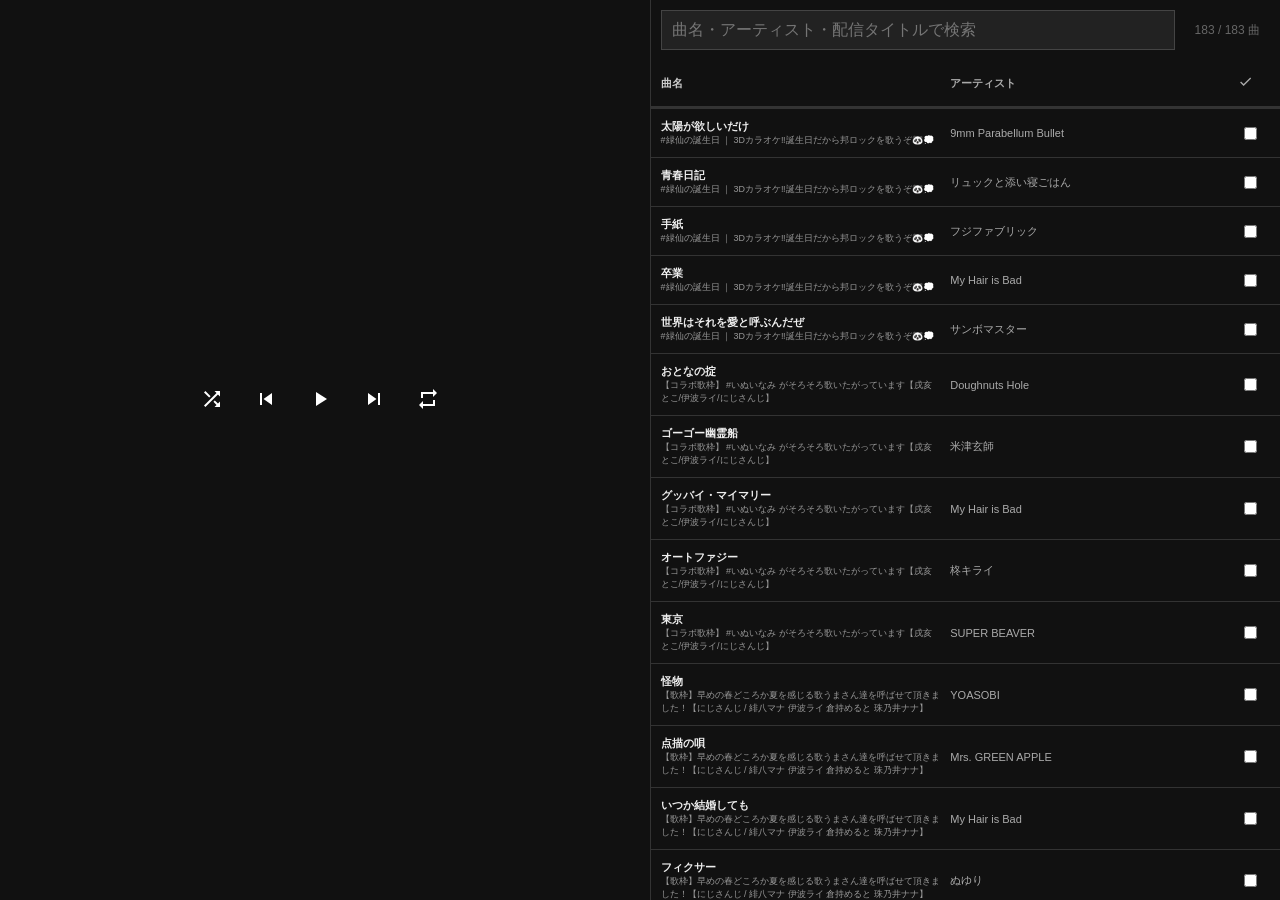
==== index.html @ 8f676361 "a" ====
<!DOCTYPE html>
<html lang="ja">
<head>
  <meta charset="UTF-8">
  <meta name="viewport" content="width=device-width, initial-scale=1.0">
  <title>YouTube Playlist</title>
  <link rel="stylesheet" href="assets/css/music.css">
  <style>
    body { font-family: sans-serif; }
    #list { margin-bottom: 20px; }
    .item { margin: 5px 0; }
    button { margin-right: 10px; }
  </style>
</head>
<body>

<!-- ▼ 固定エリア -->
<div id="app">

  <div id="playerArea">
	  <div id="playerContainer">
	    <div id="nowPlaying"></div>
	    <div id="player"></div>
	  </div>
	  
	  <div class="control-row">
	  
	    <!-- シャッフル -->
	    <button id="shuffleBtn" class="icon-btn" onclick="toggleShuffle()">
	      <svg viewBox="0 0 24 24" class="icon">
	        <path d="M10.59 9.17L5.41 4 4 5.41l5.17 5.17 1.42-1.41zM14.5 4l2.04 2.04L4 18.59 5.41 20 17.96 7.46 20 9.5V4h-5.5zm.33 9.41l-1.41 1.41 3.13 3.13L14.5 20H20v-5.5l-2.04 2.04-3.13-3.13z"/>
	      </svg>
	    </button>
	    	  
	    <!-- 前へ -->
	    <button class="icon-btn" onclick="prevVideo()">
	      <svg viewBox="0 0 24 24" class="icon">
	        <path d="M6 6h2v12H6zm3.5 6l8.5 6V6z"/>
	      </svg>
	    </button>

	    <button id="playBtn" class="icon-btn" onclick="playSelected()">
	      <!-- 再生 -->
	      <svg viewBox="0 0 24 24" class="icon icon-play">
	        <path d="M8 5v14l11-7z"/>
	      </svg>
	      
	      <!-- 停止 -->
	      <svg viewBox="0 0 24 24" class="icon icon-stop">
	        <path d="M6 19h4V5H6v14zm8-14v14h4V5h-4z"/>
	      </svg>
	    </button>

	    <!-- 次へ -->
	    <button class="icon-btn" onclick="nextVideo()">
	      <svg viewBox="0 0 24 24" class="icon">
	        <path d="M6 18l8.5-6L6 6v12zM16 6v12h2V6h-2z"/>
	      </svg>
	    </button>

	    <!-- ループ -->
	    <button id="loopBtn" class="icon-btn" onclick="toggleLoop()">
	      <svg viewBox="0 0 24 24" class="icon">
	        <path d="M7 7h10v3l4-4-4-4v3H5v6h2V7zm10 10H7v-3l-4 4 4 4v-3h12v-6h-2v4z"/>
	      </svg>
	    </button>
	  </div>
	  
  </div>

  <div id="mainArea">

	  <div id="searchArea">
	    <input type="text" id="searchInput" placeholder="曲名・アーティスト・配信タイトルで検索">
	    <div id="songCount"></div>
	  </div>

	  <div id="listHeader">

	    <div class="header-row">
	      <div class="col-song">曲名</div>
	      <div class="col-artist">アーティスト</div>
	      
	      <div class="col-check">
	      	<button id="selectToggleBtn" class="icon-btn-check" onclick="toggleSelectAll()">
	      		<svg viewBox="0 0 24 24" class="icon-check">
	        		<path d="M9 16.17L4.83 12l-1.42 1.41L9 19 21 7l-1.41-1.41z"/>
	      		</svg>
	      	</button>
	      </div>
	      
	    </div>

	  </div>

	<!-- ▼ スクロールエリア -->
	<div id="listContainer">
	  <div id="list"></div>
	</div>

  </div>
</div>

<script src="assets/js/music.js"></script>
<script src="https://www.youtube.com/iframe_api"></script>

</body>
</html>
---- assets/css/music.css ----
/* =========================================
   ■ 基本レイアウト
========================================= */
body {
  margin: 0;
  display: flex;
  flex-direction: column;
  height: 100vh;
  font-family: sans-serif;
  background: #111;
  color: #eee;
}

/* アプリ全体 */
#app {
  display: block;
}

/* =========================================
   ■ PCレイアウト（2カラム）
========================================= */
@media (min-width: 1024px) {

  #app {
    display: flex;
    height: 100vh;
  }

  /* 左：プレイヤー */
  #playerArea {
    flex: 1;
    padding: 10px;
    border-right: 1px solid #333;
    position: sticky;
    top: 0;
    height: 100vh;
    box-sizing: border-box;
  }

  /* 右：リスト */
  #mainArea {
    flex: 1;
    display: flex;
    flex-direction: column;
  }

  #list {
    flex: 1;
    overflow-y: auto;
  }
}


/* =========================================
   ■ プレイヤー
========================================= */
#player {
  width: 100%;
  aspect-ratio: 16 / 9;
}

@media (max-width: 600px) {
  #player {
    max-height: 220px;
  }
}

#playerContainer {
  padding: 10px;
}

#nowPlaying {
  margin-bottom: 8px;
  font-weight: bold;
}


/* =========================================
   ■ コントロールボタン
========================================= */
.control-row {
  display: flex;
  gap: 8px;
  justify-content: center;
  align-items: center;
}

/* ボタン共通 */
.icon-btn {
  background: none;
  border: none;
  padding: 6px;
  cursor: pointer;
}

/* SVG共通 */
.icon {
  width: 24px;
  height: 24px;
  fill: #fff;
}

/* ホバー＆ON状態 */
.icon-btn:hover .icon {
  fill: #4da3ff;
}

.icon-btn.active .icon {
  fill: #4da3ff;
}

/* =========================================
   ■ チェックボタン
========================================= */
.icon-btn-check {
  background: none;
  border: none;
  padding: 6px;
  cursor: pointer;
}

.icon-check {
  width: 15px;
  height: 15px;
  fill: #aaa;
}

.icon-btn-check:hover .icon { 
  fill: #4da3ff;
}


/* =========================================
   ■ 再生ボタン
========================================= */

/* 停止アイコンはデフォルト非表示 */
.icon-stop {
  display: none;
}

/* 再生中：▶を隠して■を表示 */
#playBtn.playing .icon-play {
  display: none;
}

#playBtn.playing .icon-stop {
  display: inline;
}


/* =========================================
   ■ 検索エリア
========================================= */
#searchArea {
  margin: 10px;
  display: flex;
  align-items: center;
  gap: 10px;
}

#searchInput {
  flex: 2;
  padding: 10px;
  font-size: 16px;
  background: #222;
  color: #fff;
  border: 1px solid #444;
}

#songCount {
  font-size: 12px;
  color: #666;
  padding: 4px 10px;
  white-space: nowrap;
}


/* =========================================
   ■ リストヘッダー（固定）
========================================= */
#listHeader {
  position: sticky;
  top: 0;
  z-index: 10;
  background: #111;
  border-bottom: 1px solid #333;
}

.header-row {
  display: flex;
  align-items: center;
  padding: 8px 10px;
  border-bottom: 2px solid #333;
  font-weight: bold;
  color: #ccc;
}


/* =========================================
   ■ 曲リスト
========================================= */

/* 行 */
.song-row {
  border-bottom: 1px solid #333;
  cursor: pointer;
}

.song-row:hover {
  background: #222;
}

/* 行内部 */
.song-row-inner {
  display: flex;
  align-items: center;
  padding: 10px;
}

/* カラム */
.col-song {
  flex: 2;
  display: flex;
  flex-direction: column;
  font-size: 11px;
}

.col-artist {
  flex: 2;
  padding-left: 10px;
  font-size: 11px;
  color: #aaa;
}

.col-check {
  width: 40px;
  display: flex;
  justify-content: center;
  align-items: center;
  flex-shrink: 0;
}

/* 曲名 */
.song-name {
  font-weight: bold;
  font-size: 11px;
}

/* 配信タイトル（PCのみ表示） */
.stream-title {
  font-size: 9px;
  color: #999;
  display: none;
}

@media (min-width: 768px) {
  .stream-title {
    display: block;
  }
}


/* =========================================
   ■ チェックボックス
========================================= */
.song-checkbox {
  cursor: default;
  margin: 0;
}


/* =========================================
   ■ リストスクロール
========================================= */
#listContainer {
  overflow-y: auto;
  height: 100vh;
}
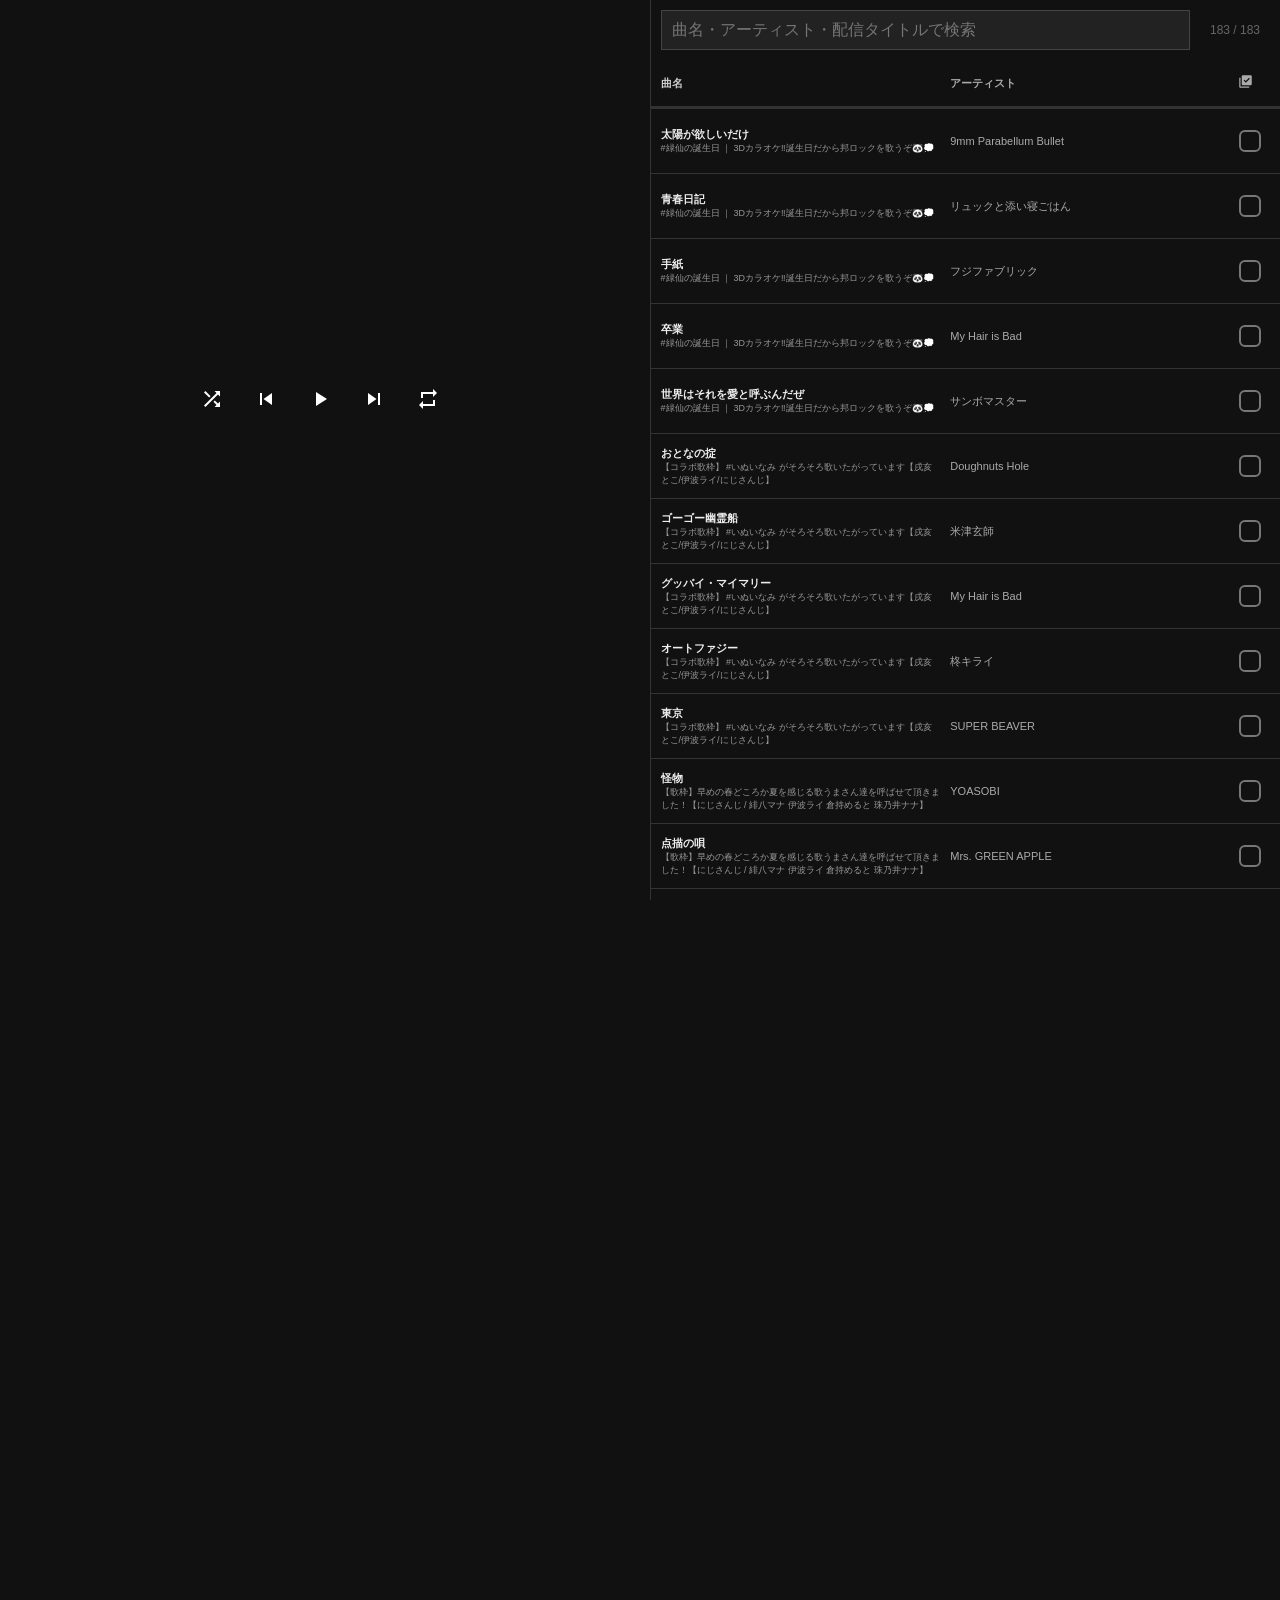
==== commit dcbefb2c: "a" ====
--- a/index.html
+++ b/index.html
@@ -47,7 +47,7 @@
 	      
 	      <!-- 停止 -->
 	      <svg viewBox="0 0 24 24" class="icon icon-stop">
-	        <path d="M6 19h4V5H6v14zm8-14v14h4V5h-4z"/>
+	        <path d="M6 6h12v12H6z"/>
 	      </svg>
 	    </button>
 
@@ -84,7 +84,7 @@
 	      <div class="col-check">
 	      	<button id="selectToggleBtn" class="icon-btn-check" onclick="toggleSelectAll()">
 	      		<svg viewBox="0 0 24 24" class="icon-check">
-	        		<path d="M9 16.17L4.83 12l-1.42 1.41L9 19 21 7l-1.41-1.41z"/>
+	        		<path d="M20 2H8c-1.1 0-2 .9-2 2v12c0 1.1.9 2 2 2h12c1.1 0 2-.9 2-2V4c0-1.1-.9-2-2-2zm-7.53 12L9 10.5l1.4-1.41 2.07 2.08L17.6 6 19 7.41 12.47 14zM4 6H2v14c0 1.1.9 2 2 2h14v-2H4V6z"/>
 	      		</svg>
 	      	</button>
 	      </div>
--- a/assets/css/music.css
+++ b/assets/css/music.css
@@ -260,15 +260,89 @@
   }
 }
 
-
-/* =========================================
-   ■ チェックボックス
-========================================= */
+/* =========================================
+   ■ 再生中の行ハイライト
+========================================= */
+.song-row.playing {
+  background: #2a2a2a;
+}
+
+.song-row.playing .song-name {
+  color: #4da3ff;
+}
+
+/* =========================================
+   ■ 曲チェックボックス：押しやすいカスタム表示
+========================================= */
+
+/* タップ領域 */
+.check-wrap {
+  width: 44px;
+  height: 44px;
+  display: flex;
+  align-items: center;
+  justify-content: center;
+  cursor: pointer;
+}
+
+/* 本物のcheckboxは見えなくする */
 .song-checkbox {
-  cursor: default;
-  margin: 0;
-}
-
+  position: absolute;
+  opacity: 0;
+  pointer-events: none;
+}
+
+/* 見た目用の四角 */
+.check-icon {
+  width: 22px;
+  height: 22px;
+  border: 2px solid #777;
+  border-radius: 6px;
+  display: flex;
+  align-items: center;
+  justify-content: center;
+  box-sizing: border-box;
+}
+
+/* チェックSVGは最初非表示 */
+.check-svg {
+  width: 16px;
+  height: 16px;
+  fill: #fff;
+  display: none;
+}
+
+/* チェック時 */
+.song-checkbox:checked + .check-icon {
+  background: #444;
+  border-color: #888;
+}
+
+.song-checkbox:checked + .check-icon .check-svg {
+  display: block;
+}
+
+/* ホバー時 */
+.check-wrap:hover .check-icon {
+  border-color: #4da3ff;
+}
+
+/* スマホではさらに押しやすく */
+@media (max-width: 600px) {
+  .col-check {
+    width: 52px;
+  }
+
+  .check-wrap {
+    width: 48px;
+    height: 48px;
+  }
+
+  .check-icon {
+    width: 24px;
+    height: 24px;
+  }
+}
 
 /* =========================================
    ■ リストスクロール
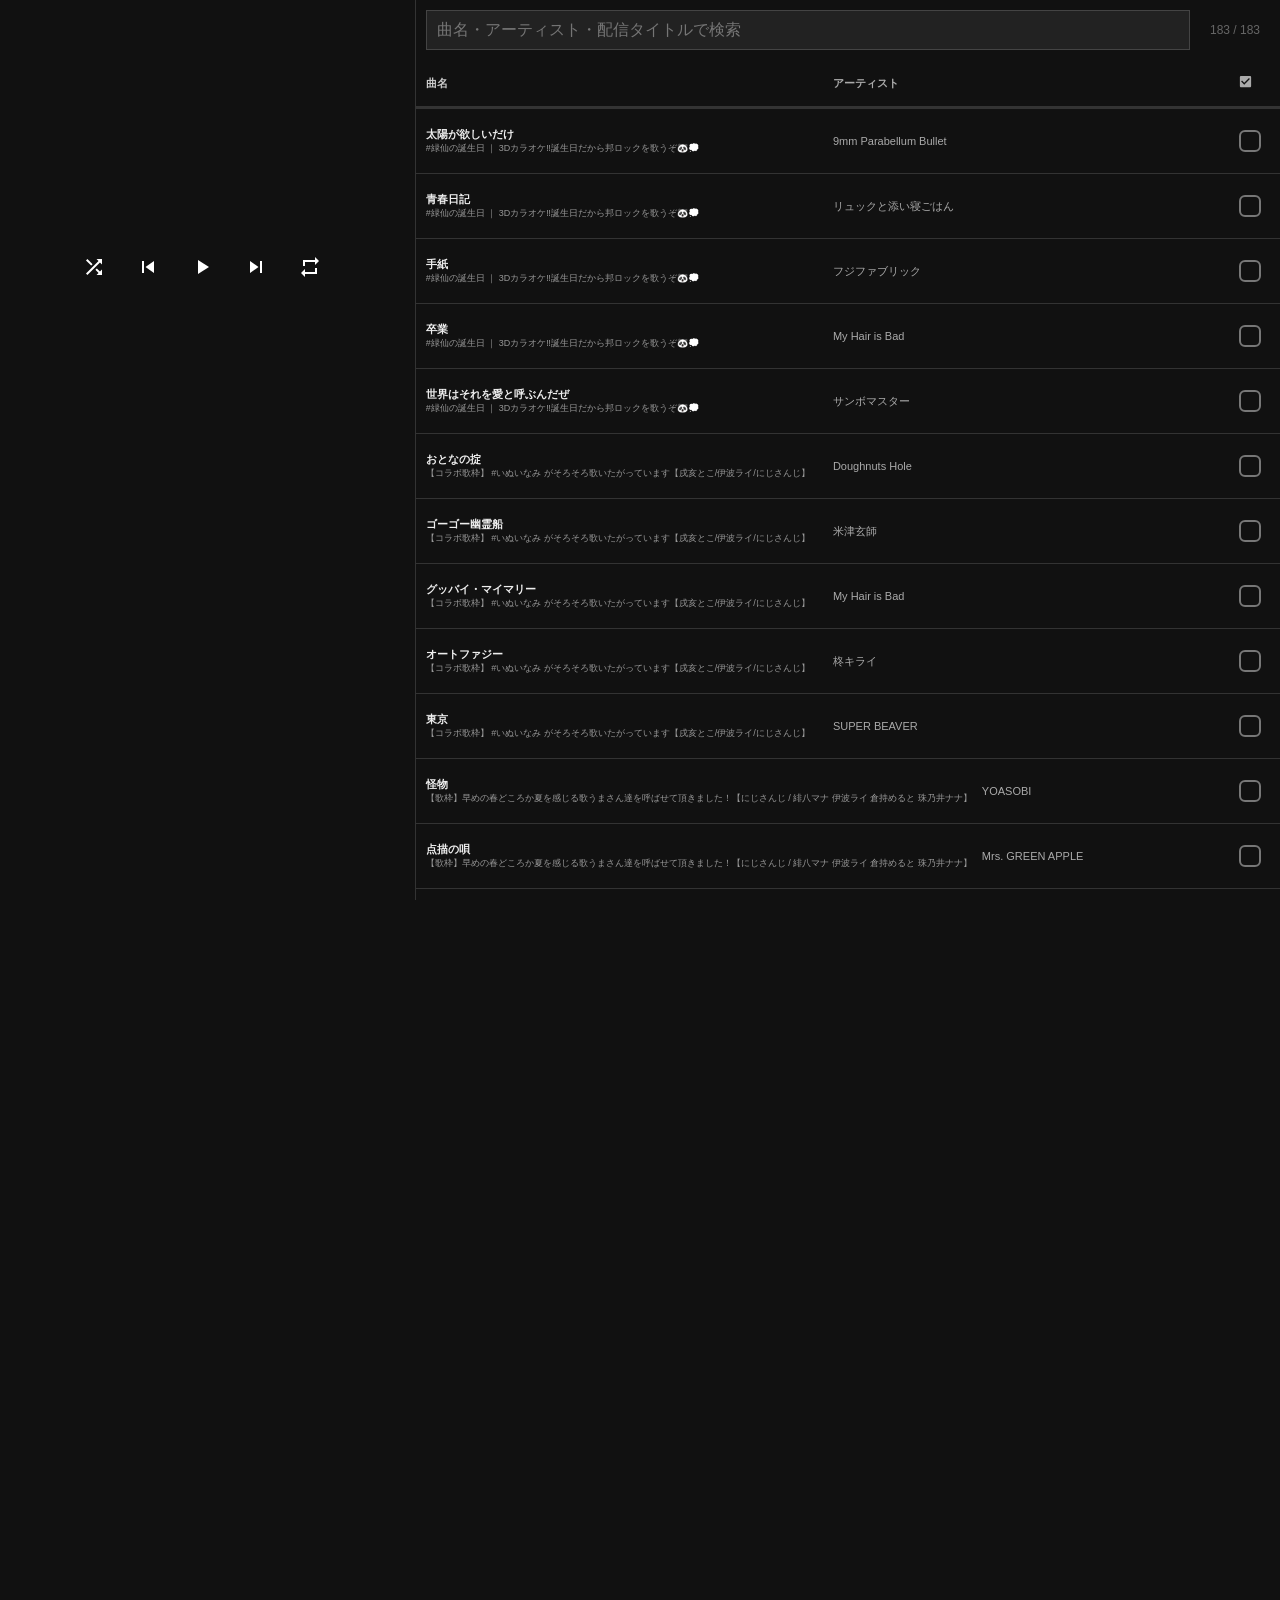
==== commit 8bbed127: "a" ====
--- a/index.html
+++ b/index.html
@@ -84,7 +84,7 @@
 	      <div class="col-check">
 	      	<button id="selectToggleBtn" class="icon-btn-check" onclick="toggleSelectAll()">
 	      		<svg viewBox="0 0 24 24" class="icon-check">
-	        		<path d="M20 2H8c-1.1 0-2 .9-2 2v12c0 1.1.9 2 2 2h12c1.1 0 2-.9 2-2V4c0-1.1-.9-2-2-2zm-7.53 12L9 10.5l1.4-1.41 2.07 2.08L17.6 6 19 7.41 12.47 14zM4 6H2v14c0 1.1.9 2 2 2h14v-2H4V6z"/>
+	        		<path d="M0 0h24v24H0z" fill="none"/><path d="M19 3H5c-1.11 0-2 .9-2 2v14c0 1.1.89 2 2 2h14c1.11 0 2-.9 2-2V5c0-1.1-.89-2-2-2zm-9 14l-5-5 1.41-1.41L10 14.17l7.59-7.59L19 8l-9 9z"/>
 	      		</svg>
 	      	</button>
 	      </div>
--- a/assets/css/music.css
+++ b/assets/css/music.css
@@ -252,6 +252,9 @@
   font-size: 9px;
   color: #999;
   display: none;
+  overflow: hidden;        /* はみ出し隠す */
+  text-overflow: ellipsis; /* ...表示 */
+  white-space: nowrap;     /* 1行固定 */
 }
 
 @media (min-width: 768px) {
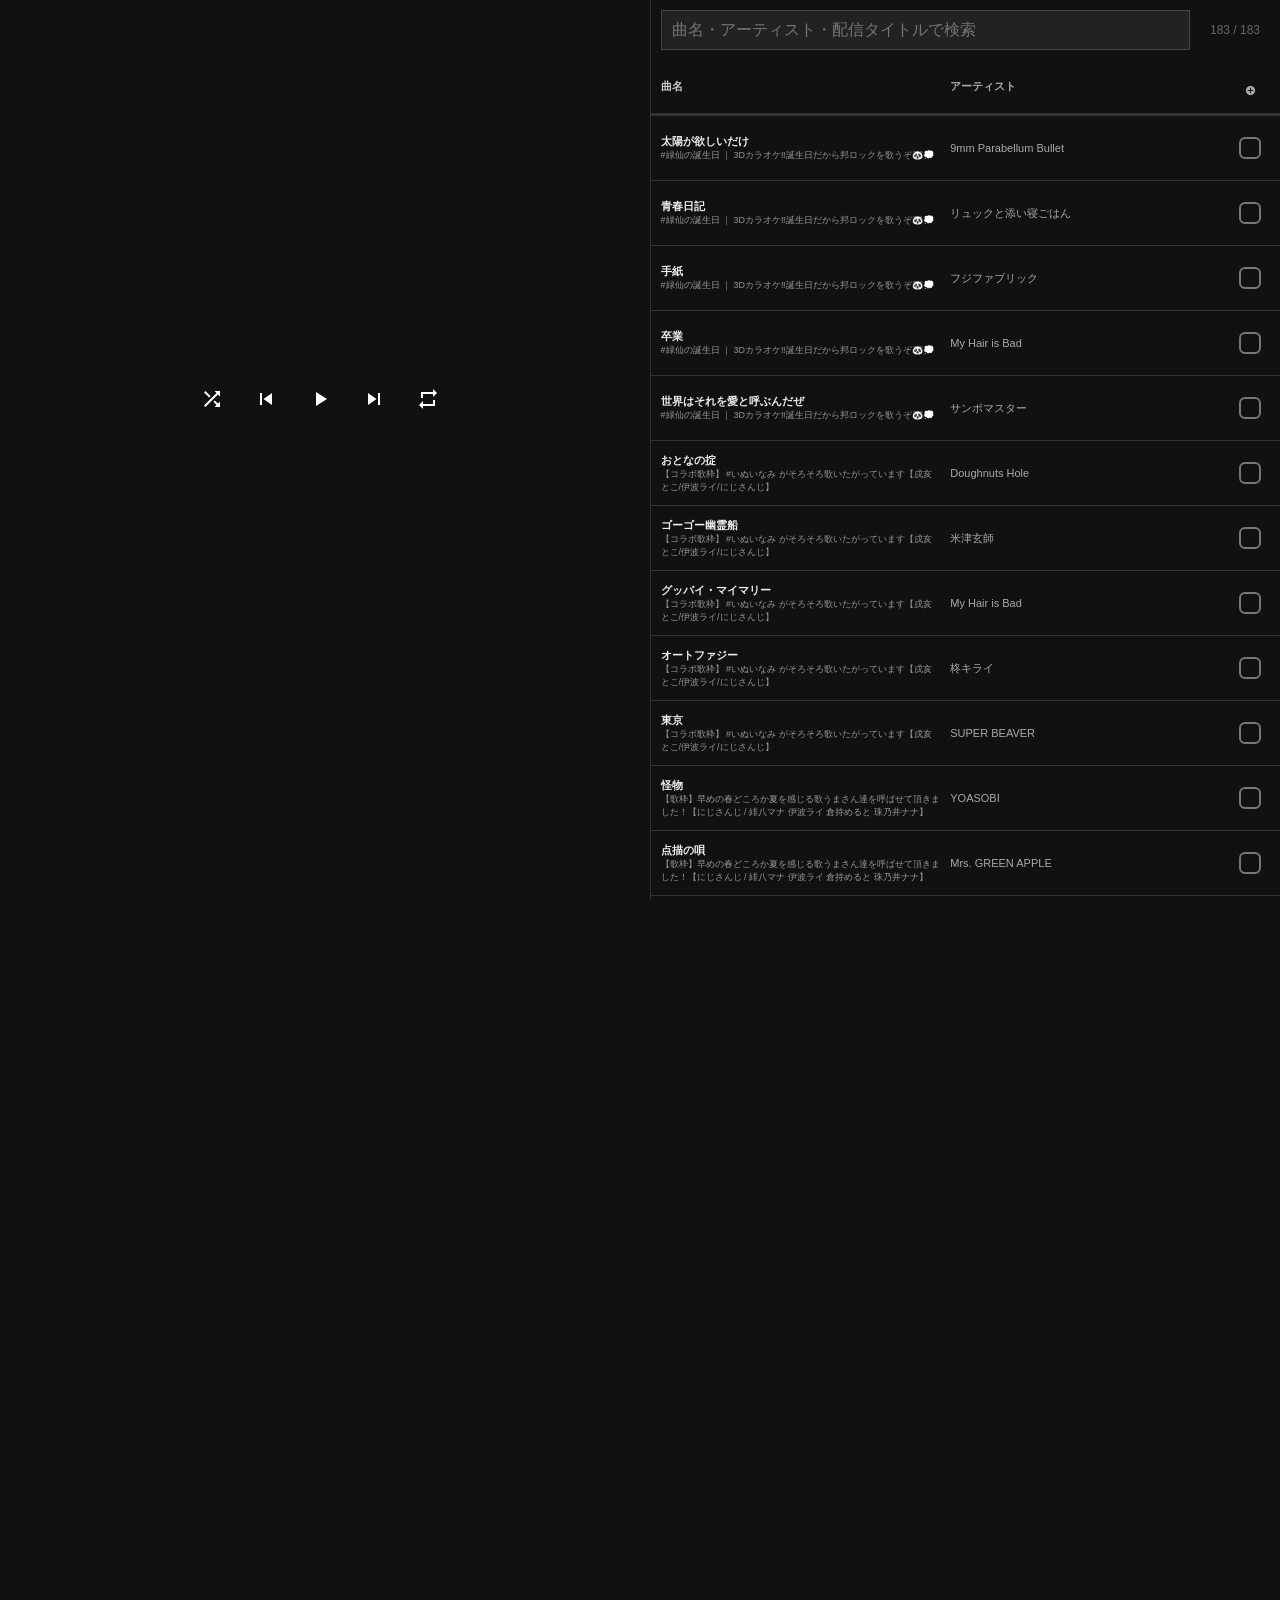
==== commit 50c12f7b: "a" ====
--- a/index.html
+++ b/index.html
@@ -84,7 +84,7 @@
 	      <div class="col-check">
 	      	<button id="selectToggleBtn" class="icon-btn-check" onclick="toggleSelectAll()">
 	      		<svg viewBox="0 0 24 24" class="icon-check">
-	        		<path d="M0 0h24v24H0z" fill="none"/><path d="M19 3H5c-1.11 0-2 .9-2 2v14c0 1.1.89 2 2 2h14c1.11 0 2-.9 2-2V5c0-1.1-.89-2-2-2zm-9 14l-5-5 1.41-1.41L10 14.17l7.59-7.59L19 8l-9 9z"/>
+	        		<path d="M0 0h24v24H0z" fill="none"/><path d="M18 13c-2.76 0-5 2.24-5 5s2.24 5 5 5 5-2.24 5-5-2.24-5-5-5zm3 5.5h-2.5V21h-1v-2.5H15v-1h2.5V15h1v2.5H21v1z"/>
 	      		</svg>
 	      	</button>
 	      </div>
--- a/assets/css/music.css
+++ b/assets/css/music.css
@@ -120,9 +120,10 @@
 }
 
 .icon-check {
-  width: 15px;
-  height: 15px;
+  width: 22px;
+  height: 22px;
   fill: #aaa;
+  justify-content: center;
 }
 
 .icon-btn-check:hover .icon { 
@@ -252,9 +253,6 @@
   font-size: 9px;
   color: #999;
   display: none;
-  overflow: hidden;        /* はみ出し隠す */
-  text-overflow: ellipsis; /* ...表示 */
-  white-space: nowrap;     /* 1行固定 */
 }
 
 @media (min-width: 768px) {
@@ -333,12 +331,12 @@
 /* スマホではさらに押しやすく */
 @media (max-width: 600px) {
   .col-check {
-    width: 52px;
+    width: 30px;
   }
 
   .check-wrap {
-    width: 48px;
-    height: 48px;
+    width: 40px;
+    height: 40px;
   }
 
   .check-icon {
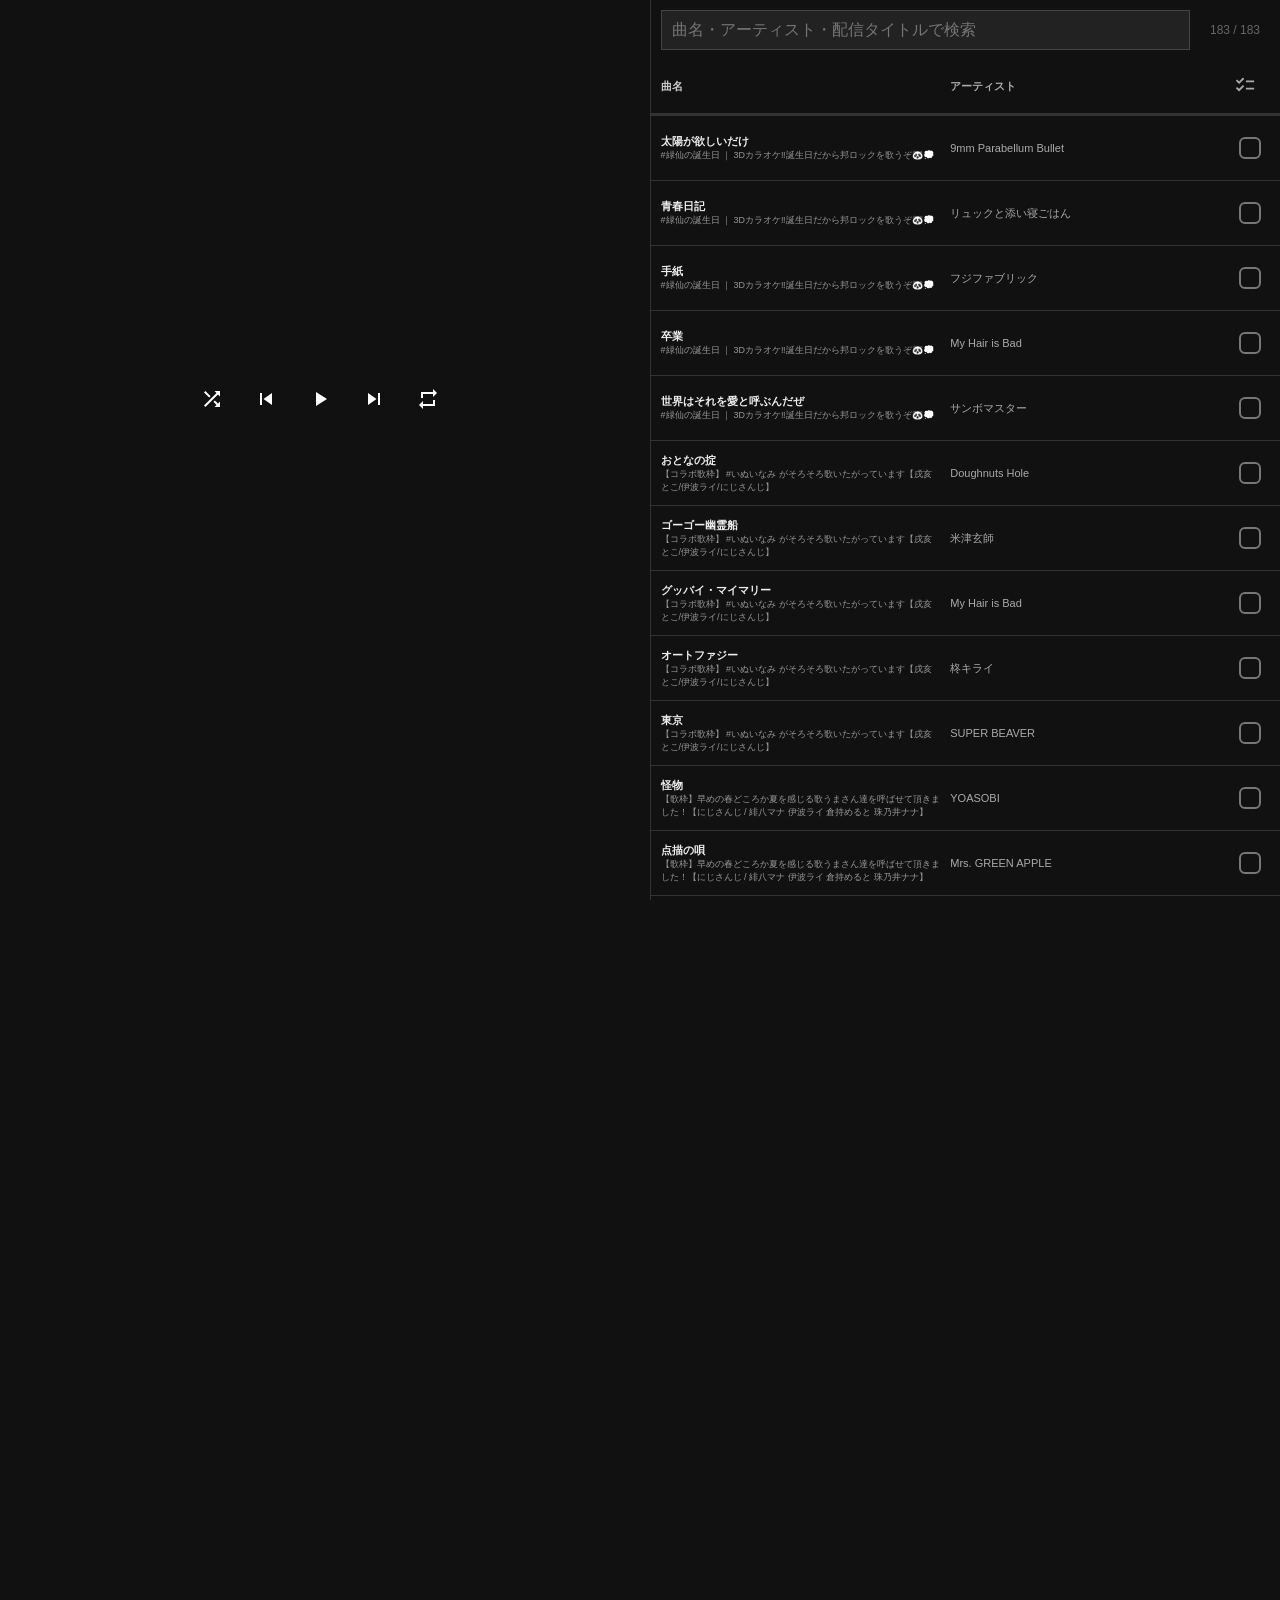
==== commit f9159e8d: "a" ====
--- a/index.html
+++ b/index.html
@@ -84,7 +84,7 @@
 	      <div class="col-check">
 	      	<button id="selectToggleBtn" class="icon-btn-check" onclick="toggleSelectAll()">
 	      		<svg viewBox="0 0 24 24" class="icon-check">
-	        		<path d="M0 0h24v24H0z" fill="none"/><path d="M18 13c-2.76 0-5 2.24-5 5s2.24 5 5 5 5-2.24 5-5-2.24-5-5-5zm3 5.5h-2.5V21h-1v-2.5H15v-1h2.5V15h1v2.5H21v1z"/>
+	        		<path d="M0 0h24v24H0z" fill="none"/><path d="M22,7h-9v2h9V7z M22,15h-9v2h9V15z M5.54,11L2,7.46l1.41-1.41l2.12,2.12l4.24-4.24l1.41,1.41L5.54,11z M5.54,19L2,15.46 l1.41-1.41l2.12,2.12l4.24-4.24l1.41,1.41L5.54,19z"/>
 	      		</svg>
 	      	</button>
 	      </div>
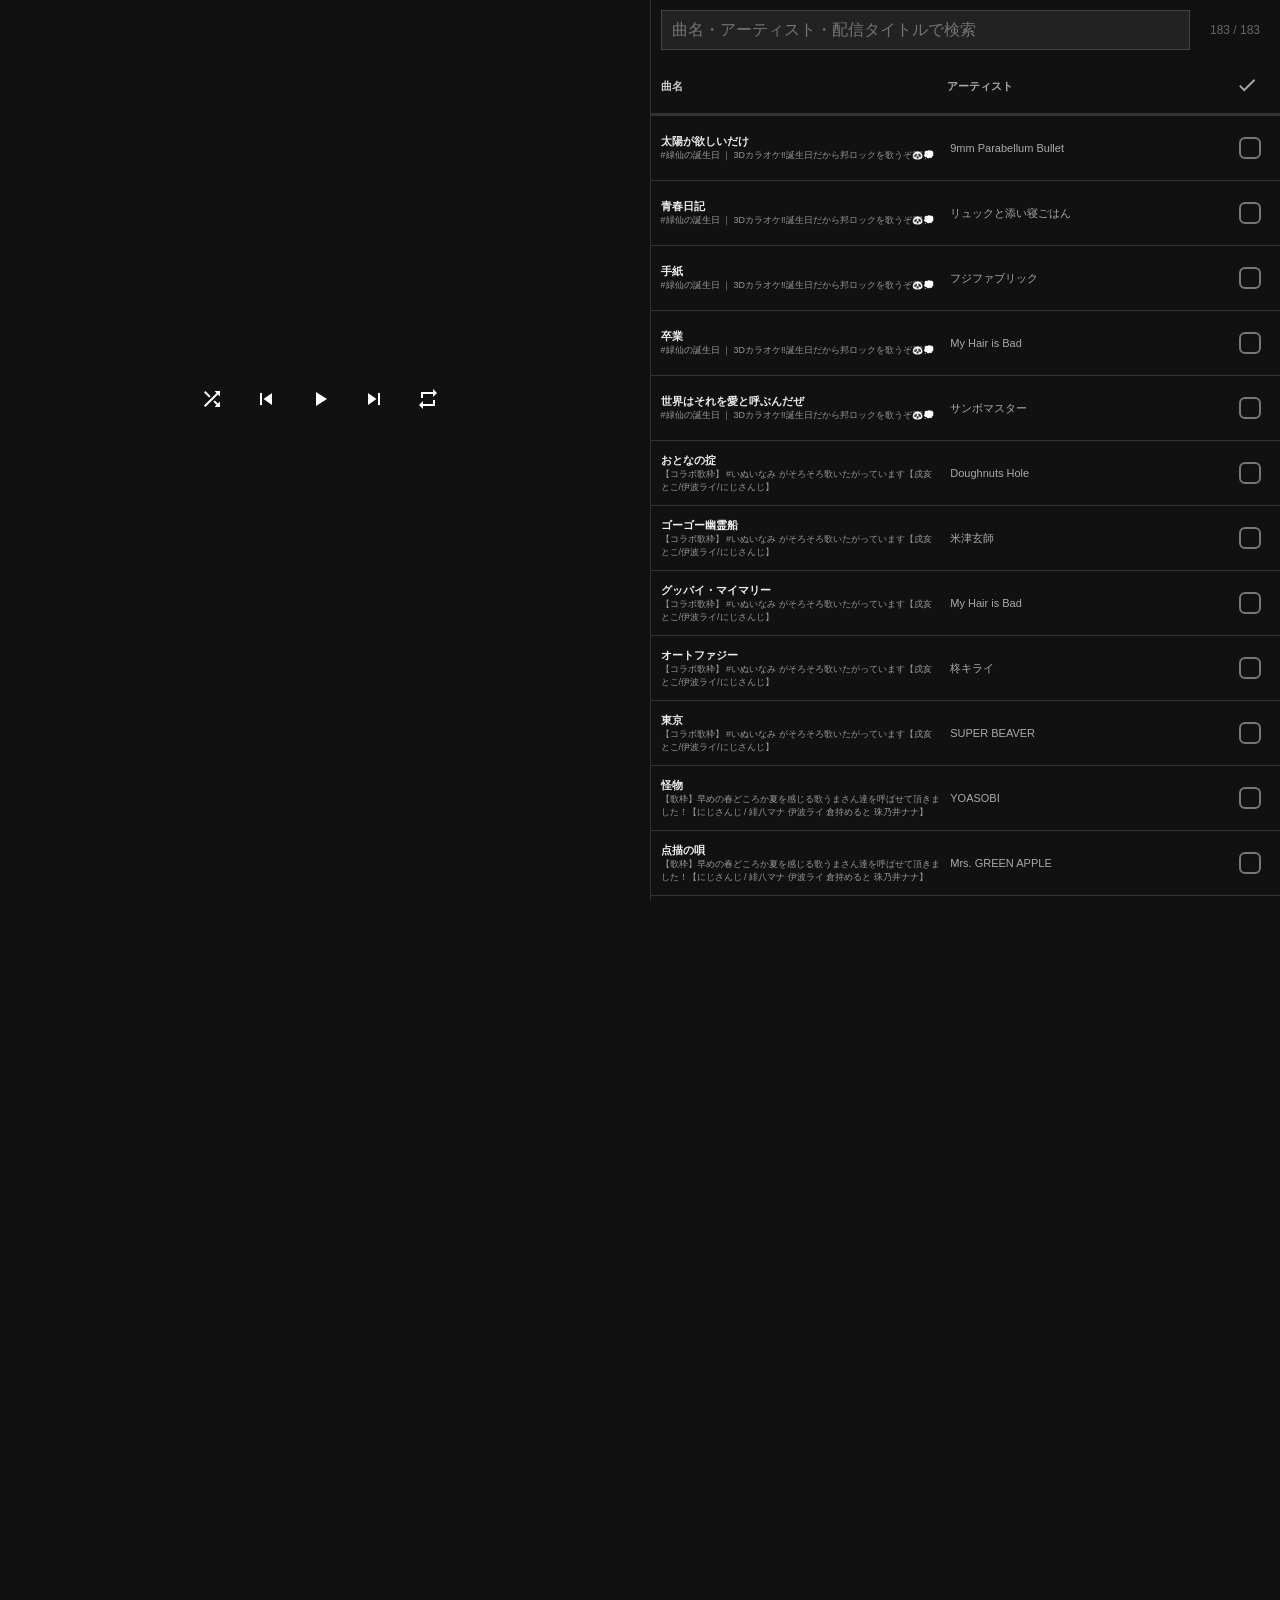
==== commit 49e71a6f: "a" ====
--- a/index.html
+++ b/index.html
@@ -84,7 +84,7 @@
 	      <div class="col-check">
 	      	<button id="selectToggleBtn" class="icon-btn-check" onclick="toggleSelectAll()">
 	      		<svg viewBox="0 0 24 24" class="icon-check">
-	        		<path d="M0 0h24v24H0z" fill="none"/><path d="M22,7h-9v2h9V7z M22,15h-9v2h9V15z M5.54,11L2,7.46l1.41-1.41l2.12,2.12l4.24-4.24l1.41,1.41L5.54,11z M5.54,19L2,15.46 l1.41-1.41l2.12,2.12l4.24-4.24l1.41,1.41L5.54,19z"/>
+	        		<path d="M0 0h24v24H0z" fill="none"/><path d="M9 16.17L4.83 12l-1.42 1.41L9 19 21 7l-1.41-1.41z"/>
 	      		</svg>
 	      	</button>
 	      </div>
--- a/assets/css/music.css
+++ b/assets/css/music.css
@@ -197,6 +197,10 @@
   color: #ccc;
 }
 
+.header-row .col-check {
+  justify-content: flex-start;
+  padding-left: 6px;
+}
 
 /* =========================================
    ■ 曲リスト
@@ -241,6 +245,7 @@
   align-items: center;
   flex-shrink: 0;
 }
+
 
 /* 曲名 */
 .song-name {
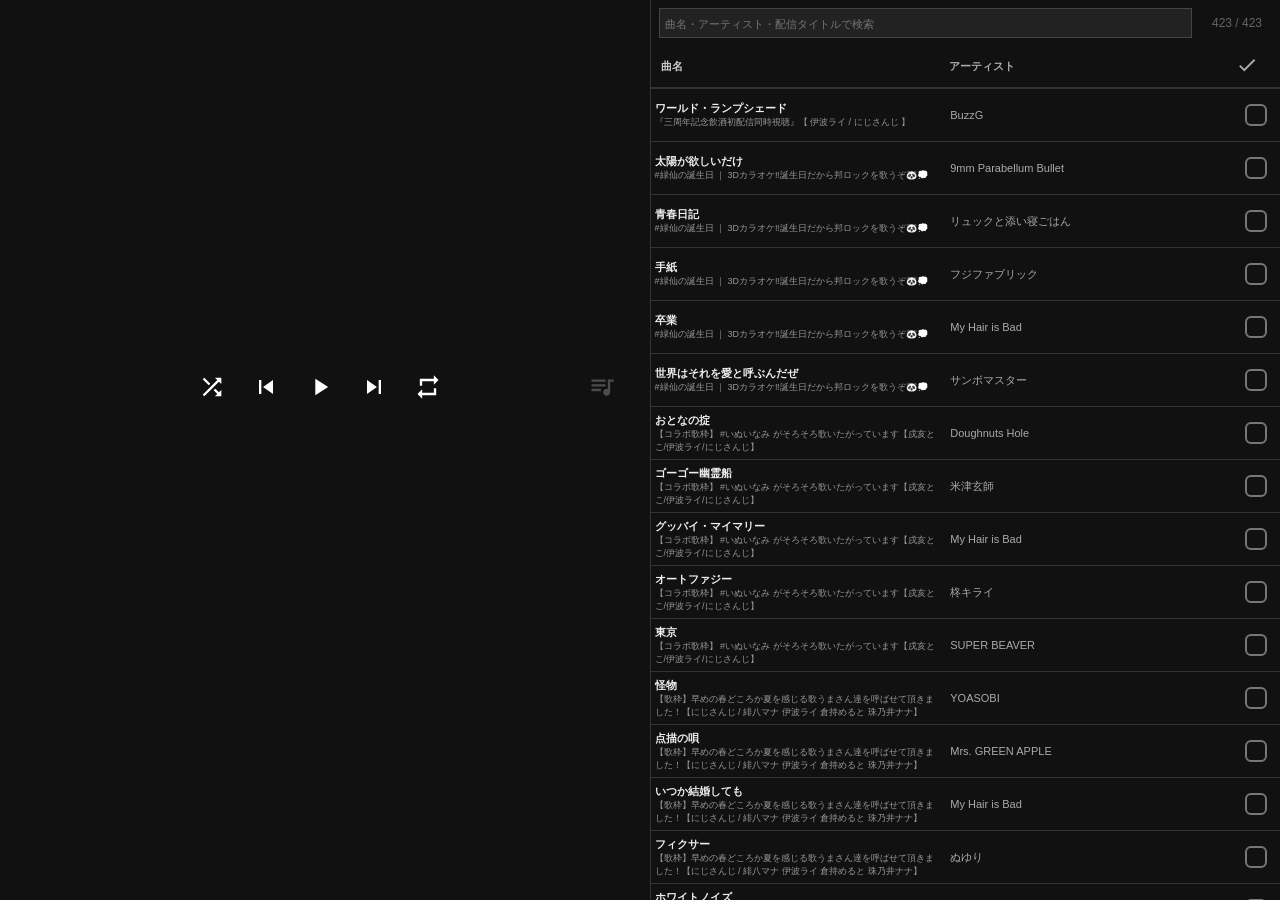
==== commit c655c93d: "merge" ====
--- a/index.html
+++ b/index.html
@@ -3,7 +3,14 @@
 <head>
   <meta charset="UTF-8">
   <meta name="viewport" content="width=device-width, initial-scale=1.0">
-  <title>YouTube Playlist</title>
+
+  <!-- ▼ アイコン設定 -->
+  <link rel="apple-touch-icon" sizes="180x180" href="assets/images/icon.png">
+  <meta name="apple-mobile-web-app-capable" content="yes">
+  <meta name="apple-mobile-web-app-status-bar-style" content="black-translucent">
+  <meta name="theme-color" content="#000000">
+
+  <title>Inami</title>
   <link rel="stylesheet" href="assets/css/music.css">
   <style>
     body { font-family: sans-serif; }
@@ -64,6 +71,14 @@
 	        <path d="M7 7h10v3l4-4-4-4v3H5v6h2V7zm10 10H7v-3l-4 4 4 4v-3h12v-6h-2v4z"/>
 	      </svg>
 	    </button>
+	    
+	    <!-- 再生リスト -->
+	    <button id="queueBtn" class="icon-btn queue-btn" onclick="toggleQueueView()">
+	      <svg viewBox="0 -960 960 960" class="icon">
+	        <path d="M640-160q-50 0-85-35t-35-85q0-50 35-85t85-35q11 0 21 1.5t19 6.5v-328h200v80H760v360q0 50-35 85t-85 35ZM120-320v-80h320v80H120Zm0-160v-80h480v80H120Zm0-160v-80h480v80H120Z"/>
+	      </svg>
+	    </button>
+	    
 	  </div>
 	  
   </div>
--- a/assets/css/music.css
+++ b/assets/css/music.css
@@ -1,11 +1,16 @@
 /* =========================================
    ■ 基本レイアウト
 ========================================= */
+html,
 body {
+  height: 100%;
   margin: 0;
+  overflow: hidden;
+}
+
+body {
   display: flex;
   flex-direction: column;
-  height: 100vh;
   font-family: sans-serif;
   background: #111;
   color: #eee;
@@ -13,8 +18,15 @@
 
 /* アプリ全体 */
 #app {
-  display: block;
-}
+  display: flex;
+  flex-direction: column;
+
+  height: 100dvh;            /* 通常用 */
+  height: var(--app-height); /* iPhone対策（上書き） */
+
+  overflow: hidden;
+}
+
 
 /* =========================================
    ■ PCレイアウト（2カラム）
@@ -39,9 +51,10 @@
 
   /* 右：リスト */
   #mainArea {
-    flex: 1;
     display: flex;
     flex-direction: column;
+    min-height: 0;
+    flex: 1;
   }
 
   #list {
@@ -66,12 +79,16 @@
 }
 
 #playerContainer {
-  padding: 10px;
+  padding: 6px 10px 2px;
 }
 
 #nowPlaying {
   margin-bottom: 8px;
   font-weight: bold;
+  font-size: 12px;
+  overflow: hidden;
+  white-space: nowrap;
+  text-overflow: ellipsis;
 }
 
 
@@ -83,30 +100,52 @@
   gap: 8px;
   justify-content: center;
   align-items: center;
+  position: relative;
 }
 
 /* ボタン共通 */
 .icon-btn {
   background: none;
   border: none;
-  padding: 6px;
+  padding: 4px;
   cursor: pointer;
 }
 
 /* SVG共通 */
 .icon {
-  width: 24px;
-  height: 24px;
+  width: 28px;
+  height: 28px;
   fill: #fff;
-}
-
-/* ホバー＆ON状態 */
-.icon-btn:hover .icon {
-  fill: #4da3ff;
 }
 
 .icon-btn.active .icon {
   fill: #4da3ff;
+}
+
+.icon-btn {
+  -webkit-tap-highlight-color: transparent;
+}
+
+.icon-btn:focus {
+  outline: none;
+}
+
+/* ===============================
+   hover（PCのみ & 有効時のみ）
+=============================== */
+@media (hover: hover) and (pointer: fine) {
+  .icon-btn:not(:disabled):not(.disabled):hover .icon {
+    fill: #4da3ff;
+  }
+}
+
+/* ===============================
+   非活性
+=============================== */
+.icon-btn:disabled .icon,
+.icon-btn.disabled .icon {
+  fill: #888;
+  opacity: 0.5;
 }
 
 /* =========================================
@@ -126,10 +165,11 @@
   justify-content: center;
 }
 
-.icon-btn-check:hover .icon { 
-  fill: #4da3ff;
-}
-
+@media (hover: hover) and (pointer: fine) {
+  .icon-btn-check:hover .icon-check {
+    fill: #4da3ff;
+  }
+}
 
 /* =========================================
    ■ 再生ボタン
@@ -149,20 +189,33 @@
   display: inline;
 }
 
+/* =========================================
+   ■ 再生リストボタン
+========================================= */
+.queue-btn {
+  position: absolute;
+  right: 10px;
+  top: 50%;
+  transform: translateY(-50%);
+}
 
 /* =========================================
    ■ 検索エリア
 ========================================= */
 #searchArea {
-  margin: 10px;
+  margin: 8px;
   display: flex;
   align-items: center;
   gap: 10px;
+}
+
+#searchInput::placeholder {
+  font-size: 11px;
 }
 
 #searchInput {
   flex: 2;
-  padding: 10px;
+  padding: 5px;
   font-size: 16px;
   background: #222;
   color: #fff;
@@ -191,15 +244,15 @@
 .header-row {
   display: flex;
   align-items: center;
-  padding: 8px 10px;
-  border-bottom: 2px solid #333;
+  padding: 2px 10px;
+  border-bottom: 1px solid #333;
   font-weight: bold;
   color: #ccc;
 }
 
 .header-row .col-check {
   justify-content: flex-start;
-  padding-left: 6px;
+  padding-left: 2px;
 }
 
 /* =========================================
@@ -220,7 +273,7 @@
 .song-row-inner {
   display: flex;
   align-items: center;
-  padding: 10px;
+  padding:4px;
 }
 
 /* カラム */
@@ -251,6 +304,10 @@
 .song-name {
   font-weight: bold;
   font-size: 11px;
+
+  display: flex;
+  align-items: center;
+  gap: 4px;
 }
 
 /* 配信タイトル（PCのみ表示） */
@@ -277,6 +334,19 @@
   color: #4da3ff;
 }
 
+.play-icon {
+  display: inline-flex;
+  align-items: center;
+  margin-right: 4px;
+}
+
+.play-svg {
+  width: 12px;
+  height: 12px;
+  fill: currentColor;
+  flex-shrink: 0;
+}
+
 /* =========================================
    ■ 曲チェックボックス：押しやすいカスタム表示
 ========================================= */
@@ -289,12 +359,17 @@
   align-items: center;
   justify-content: center;
   cursor: pointer;
+  position: relative;
 }
 
 /* 本物のcheckboxは見えなくする */
 .song-checkbox {
   position: absolute;
+  width: 1px;
+  height: 1px;
   opacity: 0;
+  overflow: hidden;
+  clip-path: inset(50%);
   pointer-events: none;
 }
 
@@ -351,9 +426,66 @@
 }
 
 /* =========================================
-   ■ リストスクロール
-========================================= */
+   ■ スマホ＆PC共通：リストだけスクロール化
+========================================= */
+html,
+body {
+  height: 100%;
+  overflow: hidden;
+}
+
+#app {
+  height: 100vh;
+  display: flex;
+  flex-direction: column;
+  overflow: hidden;
+}
+
+#playerArea {
+  flex-shrink: 0;
+}
+
+#mainArea {
+  flex: 1;
+  display: flex;
+  flex-direction: column;
+  min-height: 0;
+  overflow: hidden;
+}
+
+#searchArea,
+#listHeader {
+  flex-shrink: 0;
+}
+
 #listContainer {
+  flex: 1;
+  min-height: 0;
   overflow-y: auto;
-  height: 100vh;
+  -webkit-overflow-scrolling: touch;
+  height: auto;
+}
+
+/* =========================================
+   ■ PC用：左右2画面
+========================================= */
+@media (min-width: 1024px) {
+
+  #app {
+    flex-direction: row;
+  }
+
+  #playerArea {
+    flex: 1;
+    height: 100vh;
+    position: sticky;
+    top: 0;
+    box-sizing: border-box;
+  }
+
+  #mainArea {
+    flex: 1;
+    height: 100vh;
+    min-width: 0;
+  }
 }
